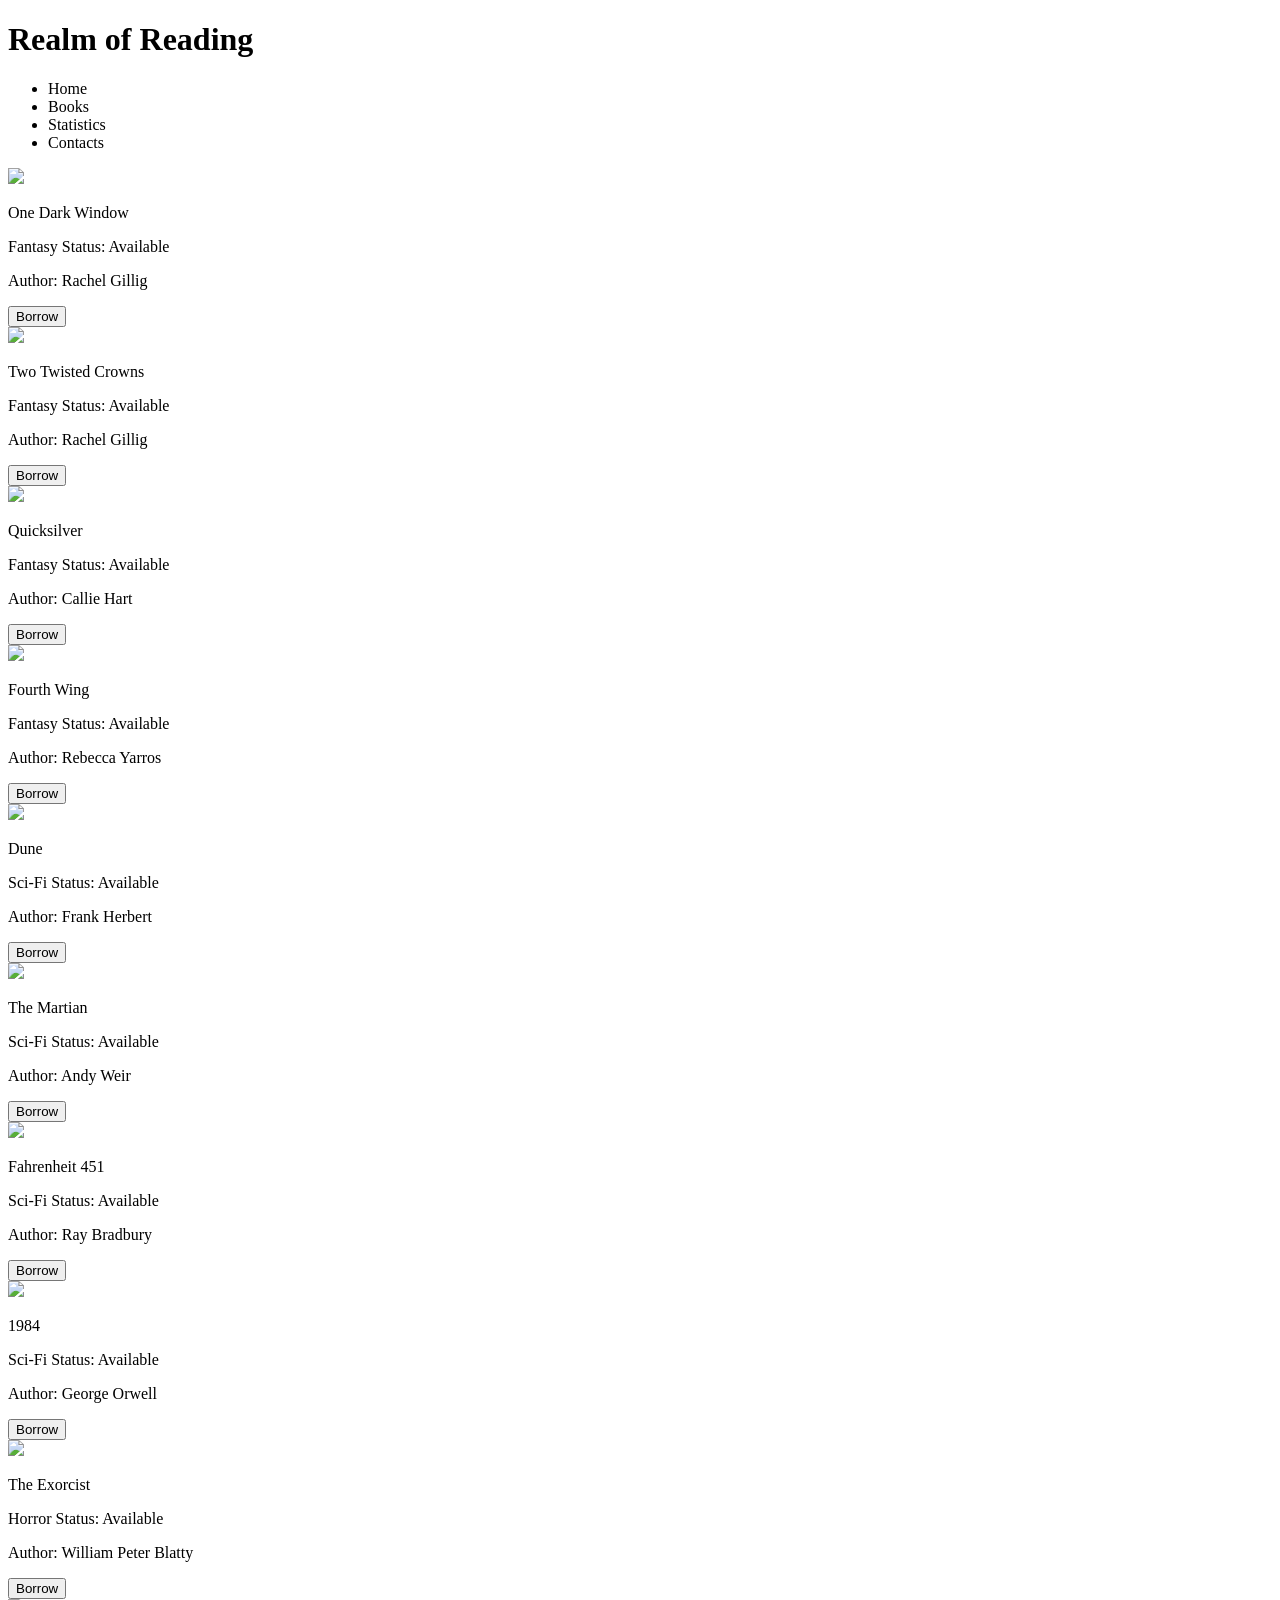
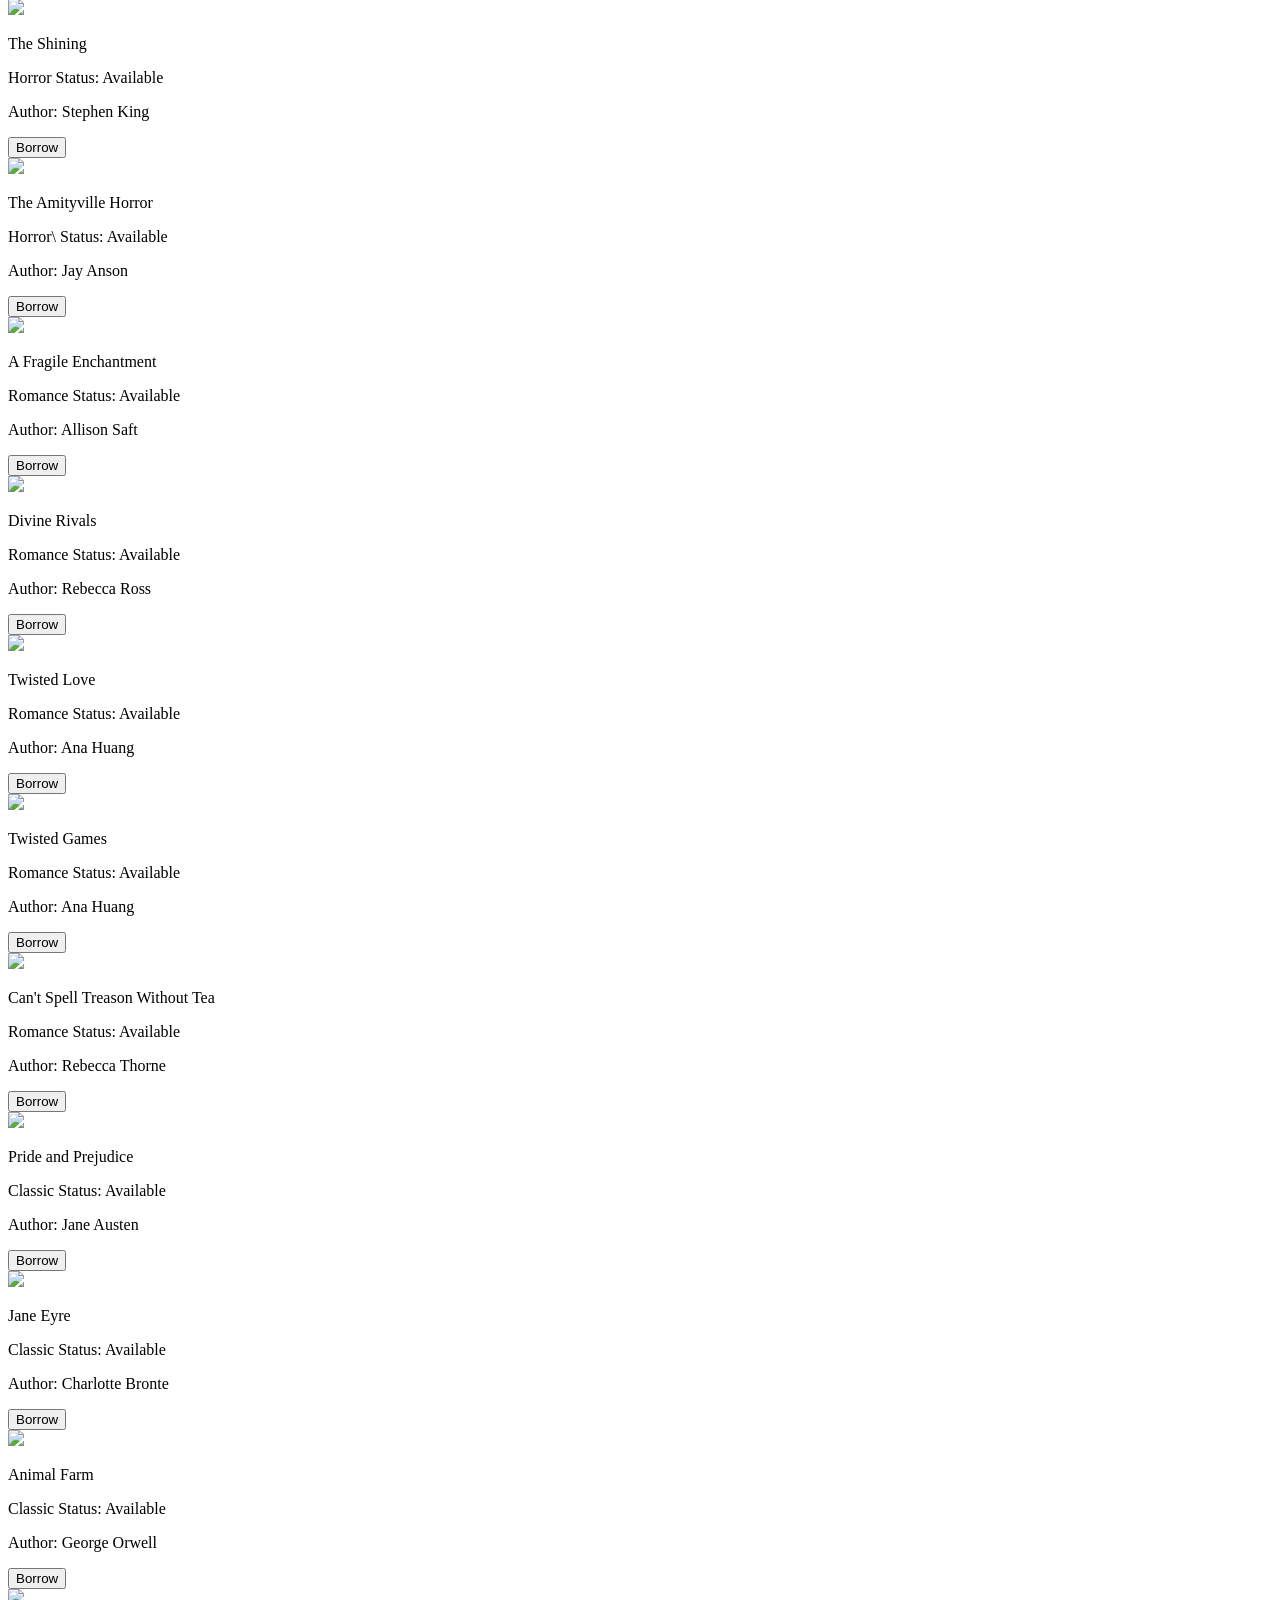
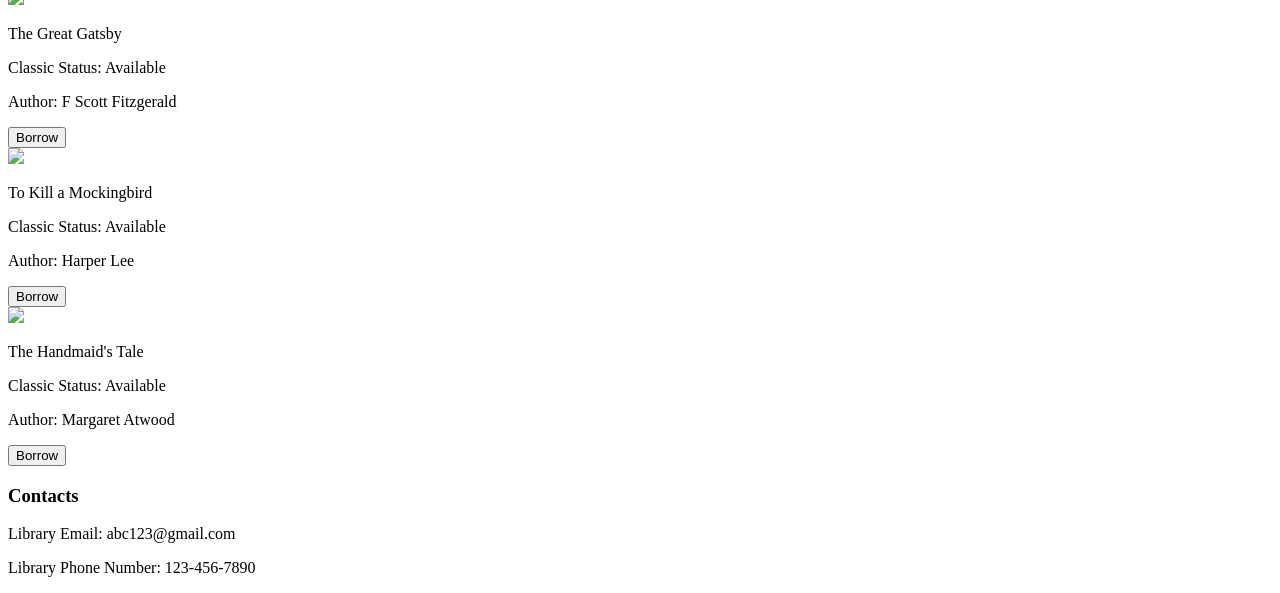
==== index.html @ 7e8ef6fe "Add files via upload this is just to see the full process of the code since it doesn't like anything" ====
<!DOCTYPE html>

<html>
    <head>
    <title>
        Realm of Reading
    </title>
    <link rel="stylesheet" href="/CS-212-Phase1/book-styles.css">
    </head>

<body>
    <header>
        <h1 class="site-title">Realm of Reading</h1>
    </header> 

    <nav class="navbar">
        <div class="container">
            <ul>
                <li>Home</li>
                <li>Books</li>
                <li>Statistics</li>
                <li>Contacts</li>
            </ul>
        </div>
    </nav>

    <div id="books">
        <div class="card">
         <img src="https://m.media-amazon.com/images/I/91fXoFQwgCL._AC_UF1000,1000_QL80_.jpg">
            <div class="book-title"><p>One Dark Window</p></div>
            <span class="tag">Fantasy</span>
            <span class="tag">Status: Available</span>
            <p>Author: Rachel Gillig</p>
            <button>Borrow</button>
        </div>
    
        <div class="card">
            <img src="https://m.media-amazon.com/images/I/91F6XIcXVRL._UF1000,1000_QL80_.jpg">
            <div class="book-title"><p>Two Twisted Crowns</p></div>
            <span class="tag">Fantasy</span>
            <span class="tag">Status: Available</span>
            <p>Author: Rachel Gillig</p>
            <button>Borrow</button>
        </div>
    
        <div class="card">
            <img src="https://m.media-amazon.com/images/S/compressed.photo.goodreads.com/books/1725958672i/217536270.jpg">
            <div class="book-title"><p>Quicksilver</p></div>
            <span class="tag">Fantasy</span>
            <span class="tag">Status: Available</span>
            <p>Author: Callie Hart</p>
            <button>Borrow</button>
        </div>
    
        <div class="card">
            <img src="https://m.media-amazon.com/images/I/91xBRNN9AuL._AC_UF1000,1000_QL80_.jpg">
            <div class="book-title"><p>Fourth Wing</p></div>
            <span class="tag">Fantasy</span>
            <span class="tag">Status: Available</span>
            <p>Author: Rebecca Yarros</p>
            <button>Borrow</button>
        </div>
    
        <div class="card">
            <img src="https://m.media-amazon.com/images/I/81Ua99CURsL._AC_UF1000,1000_QL80_.jpg">
            <div class="book-title"><p>Dune</p></div>
            <span class="tag">Sci-Fi</span>
            <span class="tag">Status: Available</span>
            <p>Author: Frank Herbert</p>
            <button>Borrow</button>
        </div>
    
        <div class="card">
            <img src="https://m.media-amazon.com/images/I/810W+zAp2DL._AC_UF1000,1000_QL80_.jpg">
            <div class="book-title"><p>The Martian</p></div>
            <span class="tag">Sci-Fi</span>
            <span class="tag">Status: Available</span>
            <p>Author: Andy Weir</p>
            <button>Borrow</button>
        </div>
    
        <div class="card">
            <img src="https://m.media-amazon.com/images/I/61sKsbPb5GL._AC_UF1000,1000_QL80_.jpg">
            <div class="book-title"><p>Fahrenheit 451</p></div>
            <span class="tag">Sci-Fi</span>
            <span class="tag">Status: Available</span>
            <p>Author: Ray Bradbury</p>
            <button>Borrow</button>
        </div>
    
        <div class="card">
            <img src="https://m.media-amazon.com/images/I/715WdnBHqYL._UF1000,1000_QL80_.jpg">
            <div class="book-title"><p>1984</p></div>
            <span class="tag">Sci-Fi</span>
            <span class="tag">Status: Available</span>
            <p>Author: George Orwell</p>
            <button>Borrow</button>
        </div>
    
        <div class="card">
            <img src="https://m.media-amazon.com/images/I/612y1xDU+lL._AC_UF1000,1000_QL80_.jpg">
            <div class="book-title"><p>The Exorcist</p></div>
            <span class="tag">Horror</span>
            <span class="tag">Status: Available</span>
            <p>Author: William Peter Blatty</p>
            <button>Borrow</button>
        </div>
    
        <div class="card">
            <img src="https://m.media-amazon.com/images/I/91U7HNa2NQL._AC_UF1000,1000_QL80_.jpg">
            <div class="book-title"><p>The Shining</p></div>
            <span class="tag">Horror</span>
            <span class="tag">Status: Available</span>
            <p>Author: Stephen King</p>
            <button>Borrow</button>
        </div>
    
        <div class="card">
            <img src="https://m.media-amazon.com/images/I/71n43yTJXvL._AC_UF1000,1000_QL80_.jpg">
            <div class="book-title"><p>The Amityville Horror</p></div>
            <span class="tag">Horror</span>\
            <span class="tag">Status: Available</span>
            <p>Author: Jay Anson</p>
            <button>Borrow</button>
        </div>
    
        <div class="card">
            <img src="https://m.media-amazon.com/images/I/81IrkshIbSL._AC_UF1000,1000_QL80_.jpg">
            <div class="book-title"><p>A Fragile Enchantment</p></div>
            <span class="tag">Romance</span>
            <span class="tag">Status: Available</span>
            <p>Author: Allison Saft</p>
            <button>Borrow</button>
        </div>
   
        <div class="card">
            <img src="https://m.media-amazon.com/images/I/81c9zivzkDL._AC_UF1000,1000_QL80_.jpg">
            <div class="book-title"><p>Divine Rivals</p></div>
            <span class="tag">Romance</span>
            <span class="tag">Status: Available</span>
            <p>Author: Rebecca Ross</p>
            <button>Borrow</button>
        </div>
    
        <div class="card">
            <img src="https://m.media-amazon.com/images/I/71Ii6a7sajL._AC_UF1000,1000_QL80_.jpg">
            <div class="book-title"><p>Twisted Love</p></div>
            <span class="tag">Romance</span>
            <span class="tag">Status: Available</span>
            <p>Author: Ana Huang</p>
            <button>Borrow</button>
        </div>
   
        <div class="card">
            <img src="https://m.media-amazon.com/images/I/71I+IS0Xx-L._AC_UF1000,1000_QL80_.jpg">
            <div class="book-title"><p>Twisted Games</p></div>
            <span class="tag">Romance</span>
            <span class="tag">Status: Available</span>
            <p>Author: Ana Huang</p>
            <button>Borrow</button>
        </div>
   
        <div class="card">
            <img src="https://m.media-amazon.com/images/I/91XfcIMDrOL._UF1000,1000_QL80_.jpg">
            <div class="book-title"><p>Can't Spell Treason Without Tea</p></div>
            <span class="tag">Romance</span>
            <span class="tag">Status: Available</span>
            <p>Author: Rebecca Thorne</p>
            <button>Borrow</button>
        </div>
    
        <div class="card">
            <img src="https://prodimage.images-bn.com/pimages/9780593622452_p0_v1_s600x595.jpg">
            <div class="book-title"><p>Pride and Prejudice</p></div>
            <span class="tag">Classic</span>
            <span class="tag">Status: Available</span>
            <p>Author: Jane Austen</p>
            <button>Borrow</button>
        </div>
    
        <div class="card">
            <img src="https://m.media-amazon.com/images/I/91zU70Aw9IS._AC_UF1000,1000_QL80_.jpg">
            <div class="book-title"><p>Jane Eyre</p></div>
            <span class="tag">Classic</span>
            <span class="tag">Status: Available</span>
            <p>Author: Charlotte Bronte</p>
            <button>Borrow</button>
        </div>
    
        <div class="card">
            <img src="https://m.media-amazon.com/images/I/81WoYpcR34L._AC_UF1000,1000_QL80_.jpg">
            <div class="book-title"><p>Animal Farm</p></div>
            <span class="tag">Classic</span>
            <span class="tag">Status: Available</span>
            <p>Author: George Orwell</p>
            <button>Borrow</button>
        </div>
    
        <div class="card">
            <img src="https://m.media-amazon.com/images/I/81T4dS6IkaL._AC_UF1000,1000_QL80_.jpg">
            <div class="book-title"><p>The Great Gatsby</p></div>
            <span class="tag">Classic</span>
            <span class="tag">Status: Available</span>
            <p>Author: F Scott Fitzgerald</p>
            <button>Borrow</button>
        </div>
    
        <div class="card">
            <img src="https://m.media-amazon.com/images/S/compressed.photo.goodreads.com/books/1612238791i/56916837.jpg">
            <div class="book-title"><p>To Kill a Mockingbird</p></div>
            <span class="tag">Classic</span>
            <span class="tag">Status: Available</span>
            <p>Author: Harper Lee</p>
            <button>Borrow</button>
        </div>
    
        <div class="card">
            <img src="https://m.media-amazon.com/images/I/61su39k8NUL._AC_UF1000,1000_QL80_.jpg">
            <div class="book-title"><p>The Handmaid's Tale</p></div>
            <span class="tag">Classic</span>
            <span class="tag">Status: Available</span>
            <p>Author: Margaret Atwood</p>
            <button>Borrow</button>
        </div>
    </div>

<footer class="footer">
    <h3><p>Contacts</p></h3>
    <p><href="mailto:abc123@gmail.com" abc123@gmail.com >Library Email: abc123@gmail.com</a></p>
    <p>Library Phone Number: 123-456-7890</p>
</footer>
</body>
</html>
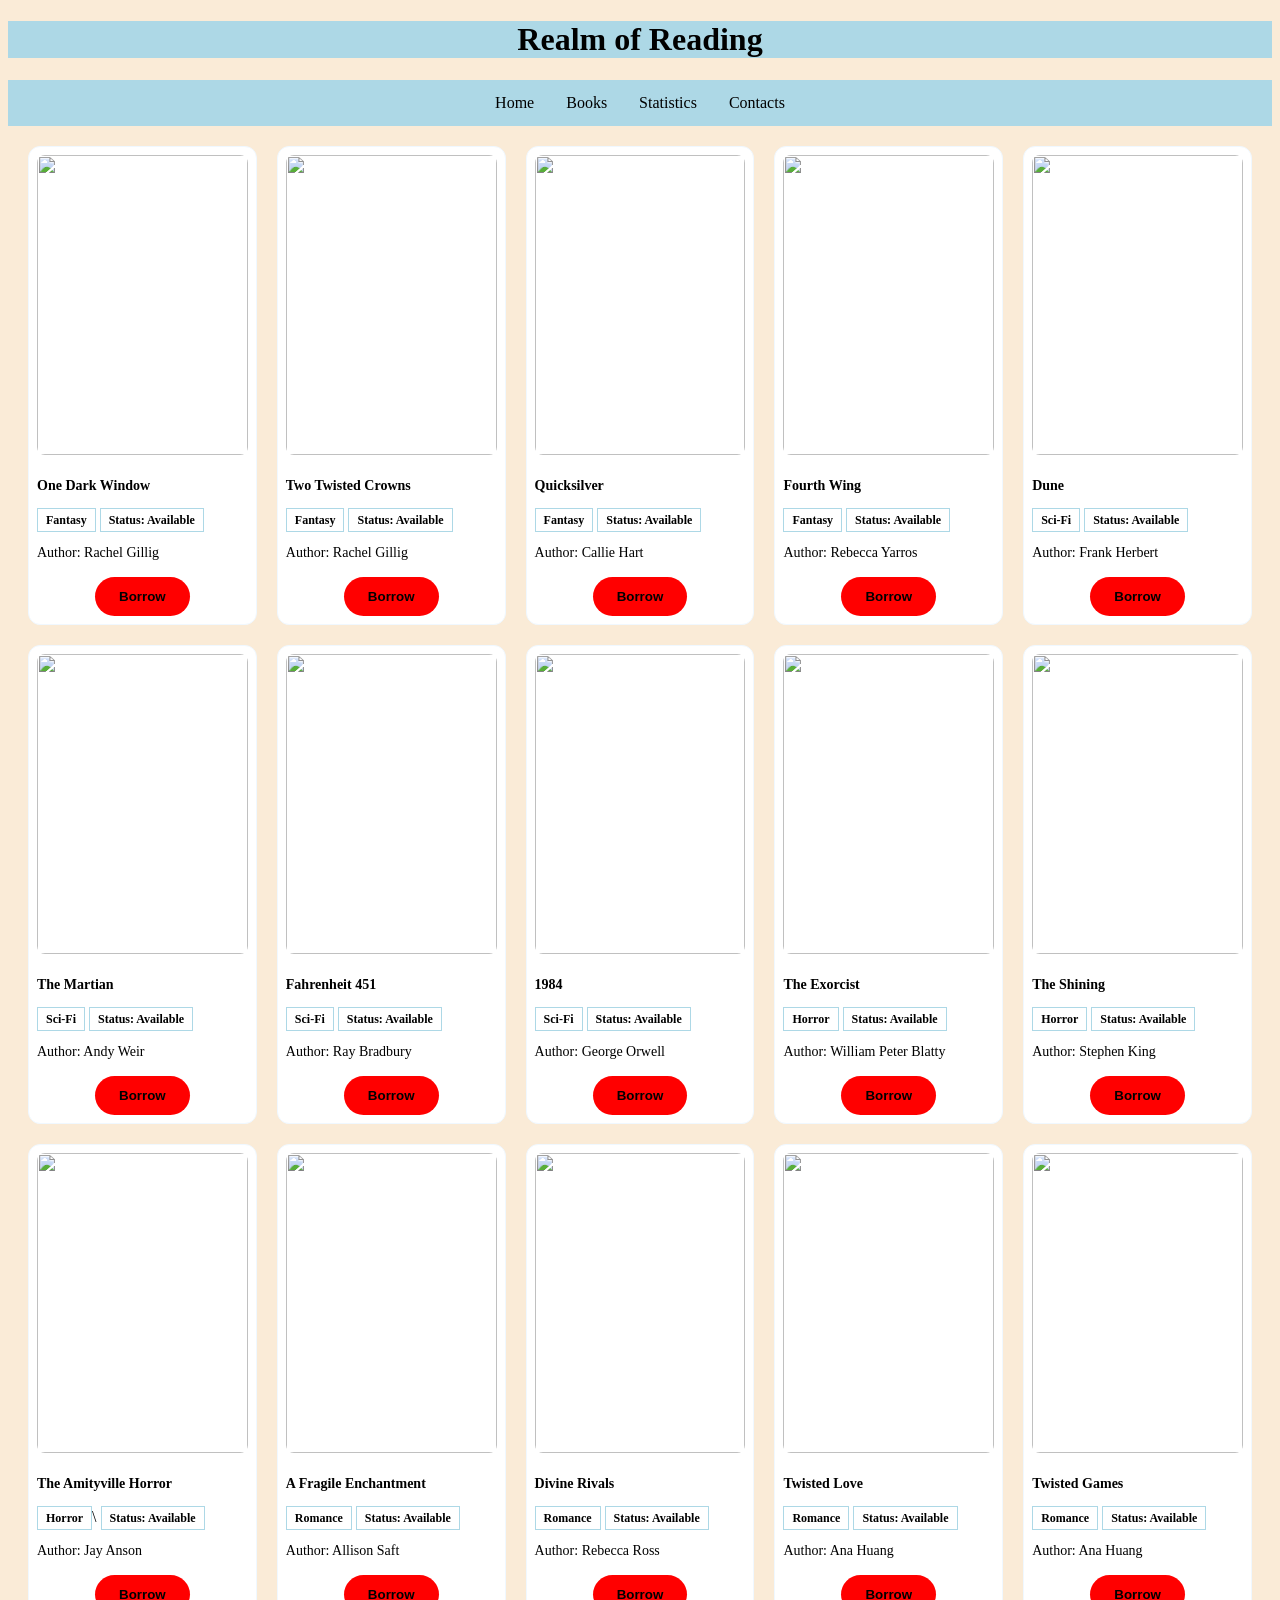
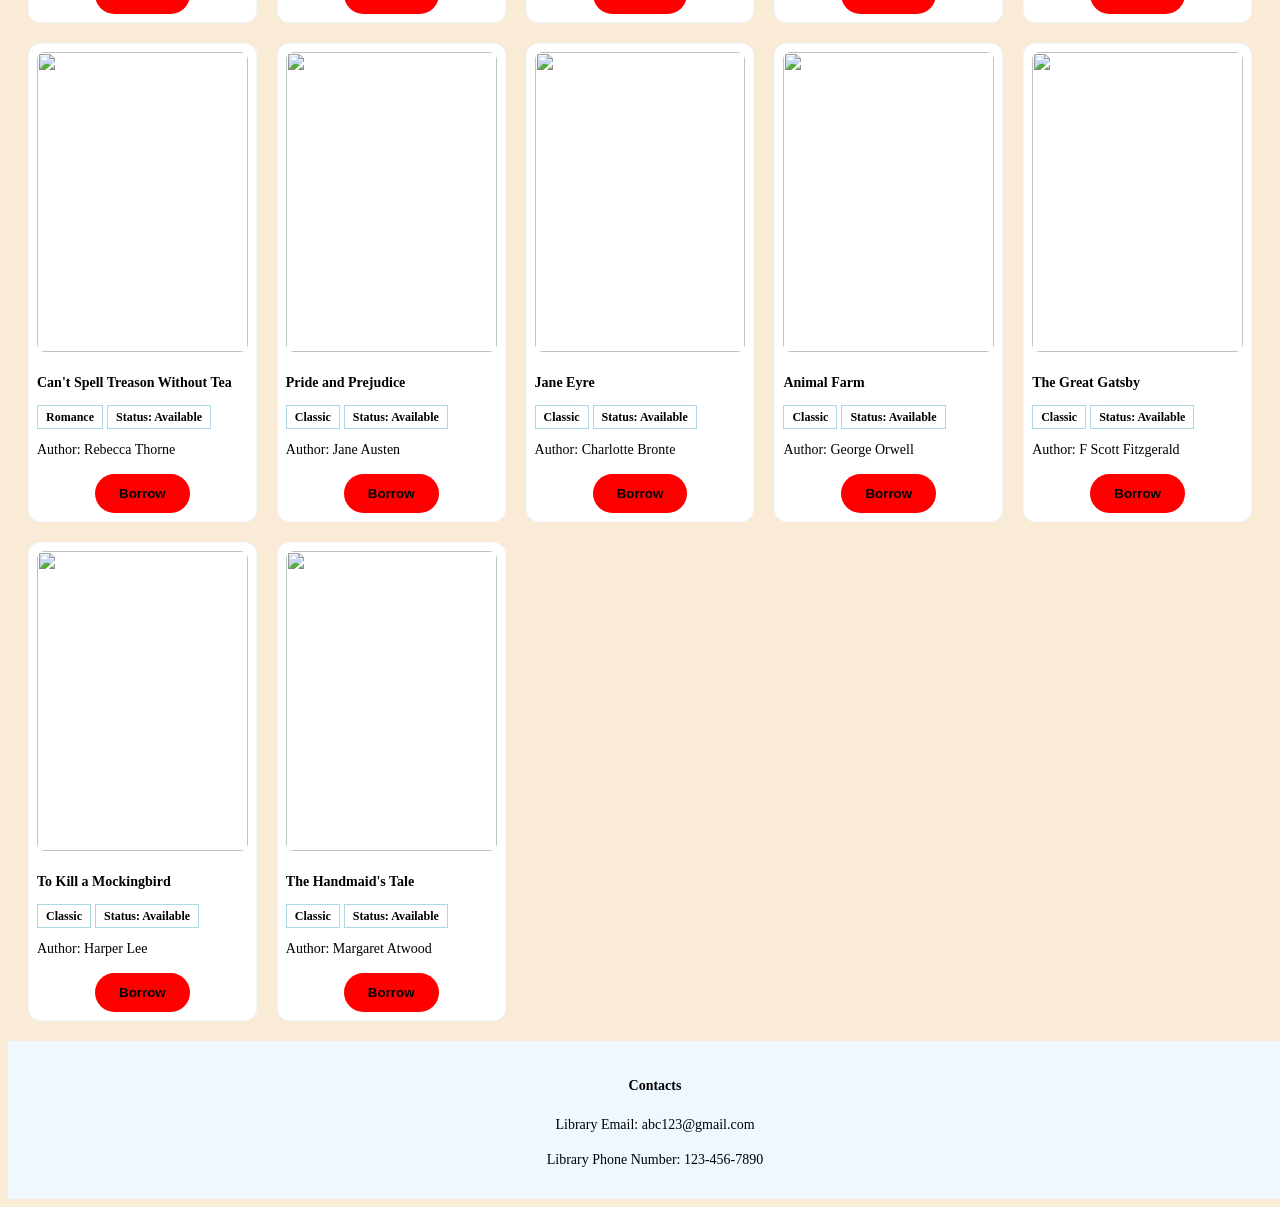
==== commit c2666115: "Update index.html just making it showable for pages nothing further" ====
--- a/index.html
+++ b/index.html
@@ -5,7 +5,7 @@
     <title>
         Realm of Reading
     </title>
-    <link rel="stylesheet" href="/CS-212-Phase1/book-styles.css">
+    <link rel="stylesheet" href="book-styles.css">
     </head>
 
 <body>
--- a/book-styles.css
+++ b/book-styles.css
@@ -0,0 +1,110 @@
+img {
+    width: 100%;
+    height: 300px;
+    object-fit: cover;
+    border-radius: 8px;
+}
+
+.site-title {
+    text-align: center;
+    background-color: lightblue;
+}
+
+body {
+    background-color: antiquewhite;
+    font-family:'Times New Roman', Times, serif;
+}
+
+ul {
+    list-style-type: none;
+    margin: 0;
+    padding: 0;
+    background-color: lightblue;
+    display: flex;
+    justify-content: center;
+}
+
+ul li {
+    display: block;
+    color: black;
+    padding: 14px 16px;
+    text-decoration: none;
+}
+
+ul li:hover {
+    background-color: azure;
+}
+
+#books {
+    display: grid;
+    grid-template-columns: repeat(auto-fit, minmax(220px, 1fr));
+    gap: 20px;
+    padding: 20px;
+}
+
+.card {
+    background-color: white;
+    border: 1px solid aliceblue;
+    padding: 8px;
+    border-radius: 12px;
+}
+
+.tag {
+    padding: 4px 8px;
+    border: 1px solid lightblue;
+    font-size: 12px;
+    font-weight: 600;
+    color:black;
+}
+
+.book-title {
+    font-size: 24px;
+    font-weight: 600;
+    margin-top: 16px
+}
+
+p {
+    font-size: 14px;
+    color: black;
+    line-height: 150%
+}
+
+button {
+    border: none;
+    padding: 12px 24px;
+    border-radius: 50px;
+
+    font-weight: 600;
+    color: black;
+    background-color: red;
+
+    margin: 0 auto;
+    display: block;
+
+    cursor: pointer;
+}
+
+button:focus,
+button:hover {
+    background-color: palevioletred;
+    color:black;
+}
+
+.footer {
+    position: static;
+    bottom: 0;
+    width: 100%;
+    height:fit-content;
+    background-color: aliceblue;
+    color:black;
+    text-align: center;
+    padding: 15px;
+}
+
+@media screen and (max-width: 600px) {
+    .column {
+        width: 100%;
+        display: block;
+        margin-bottom: 20px;
+    }
+}
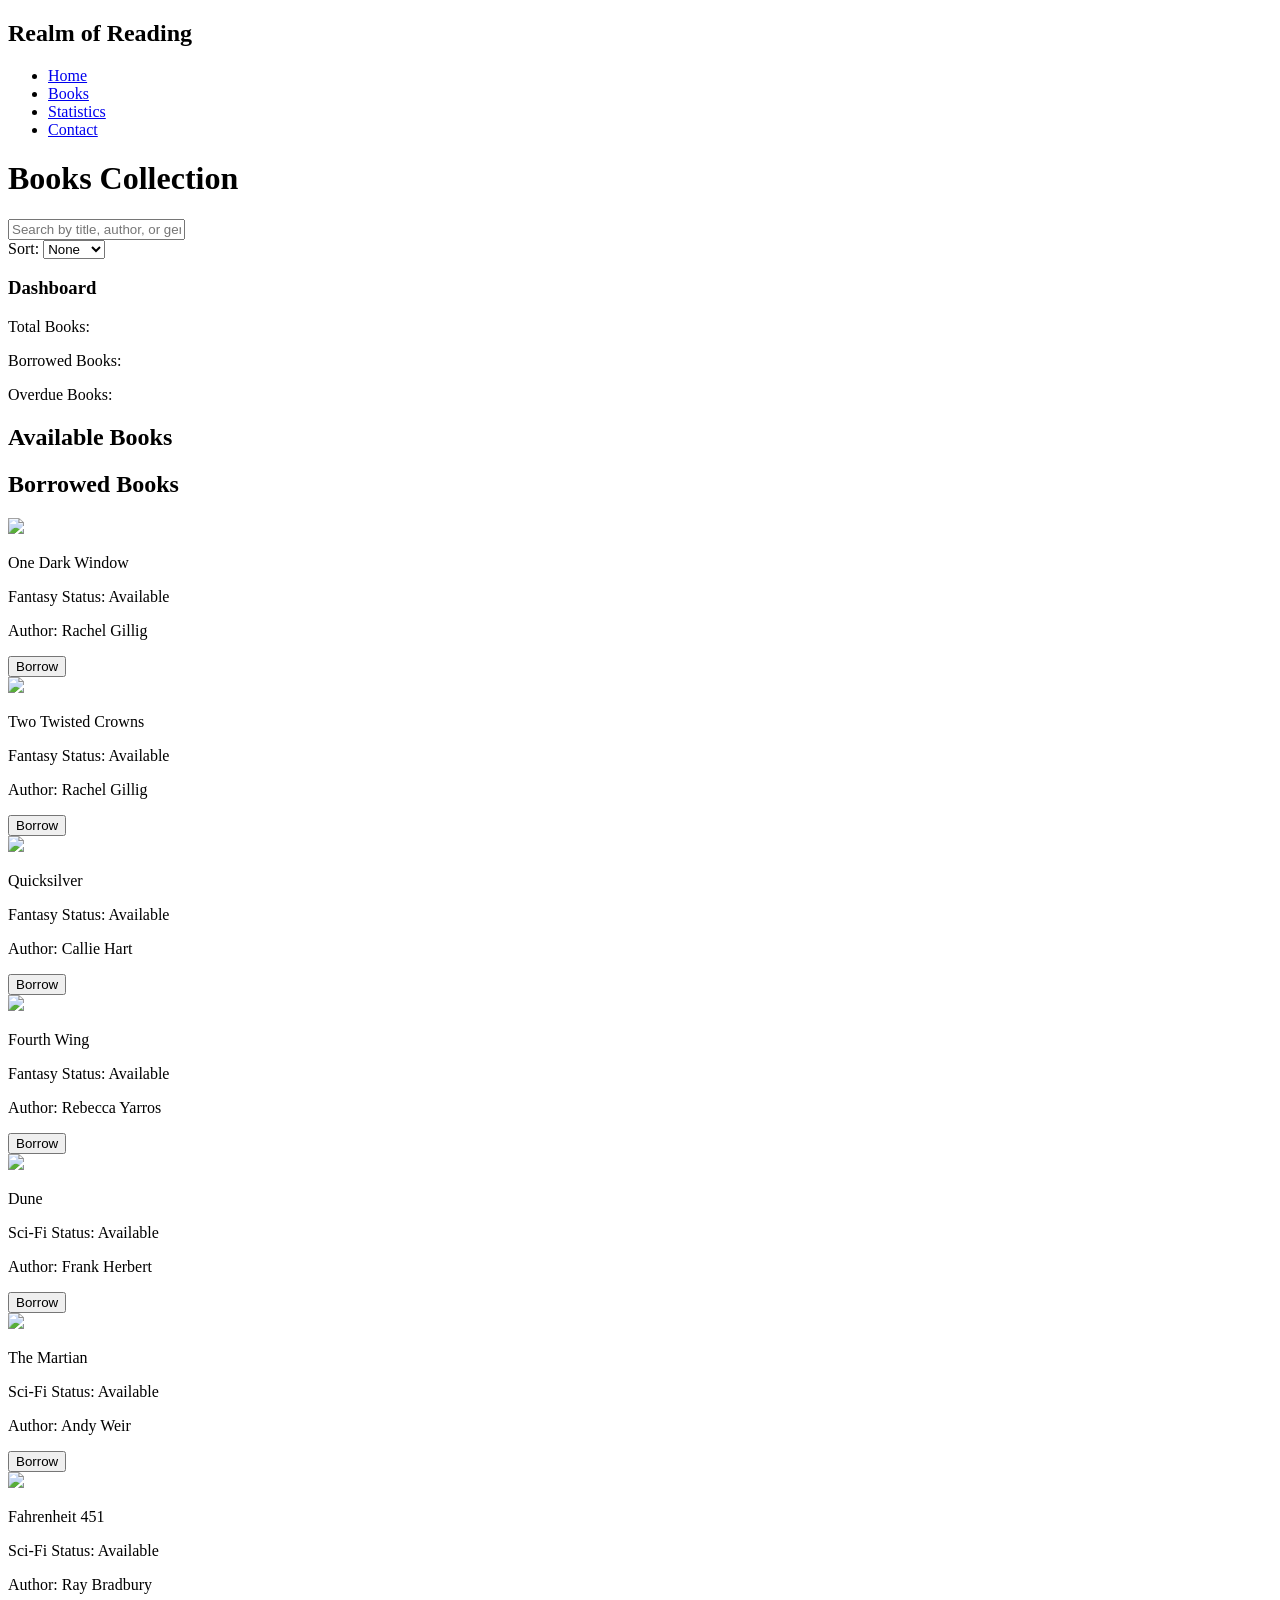
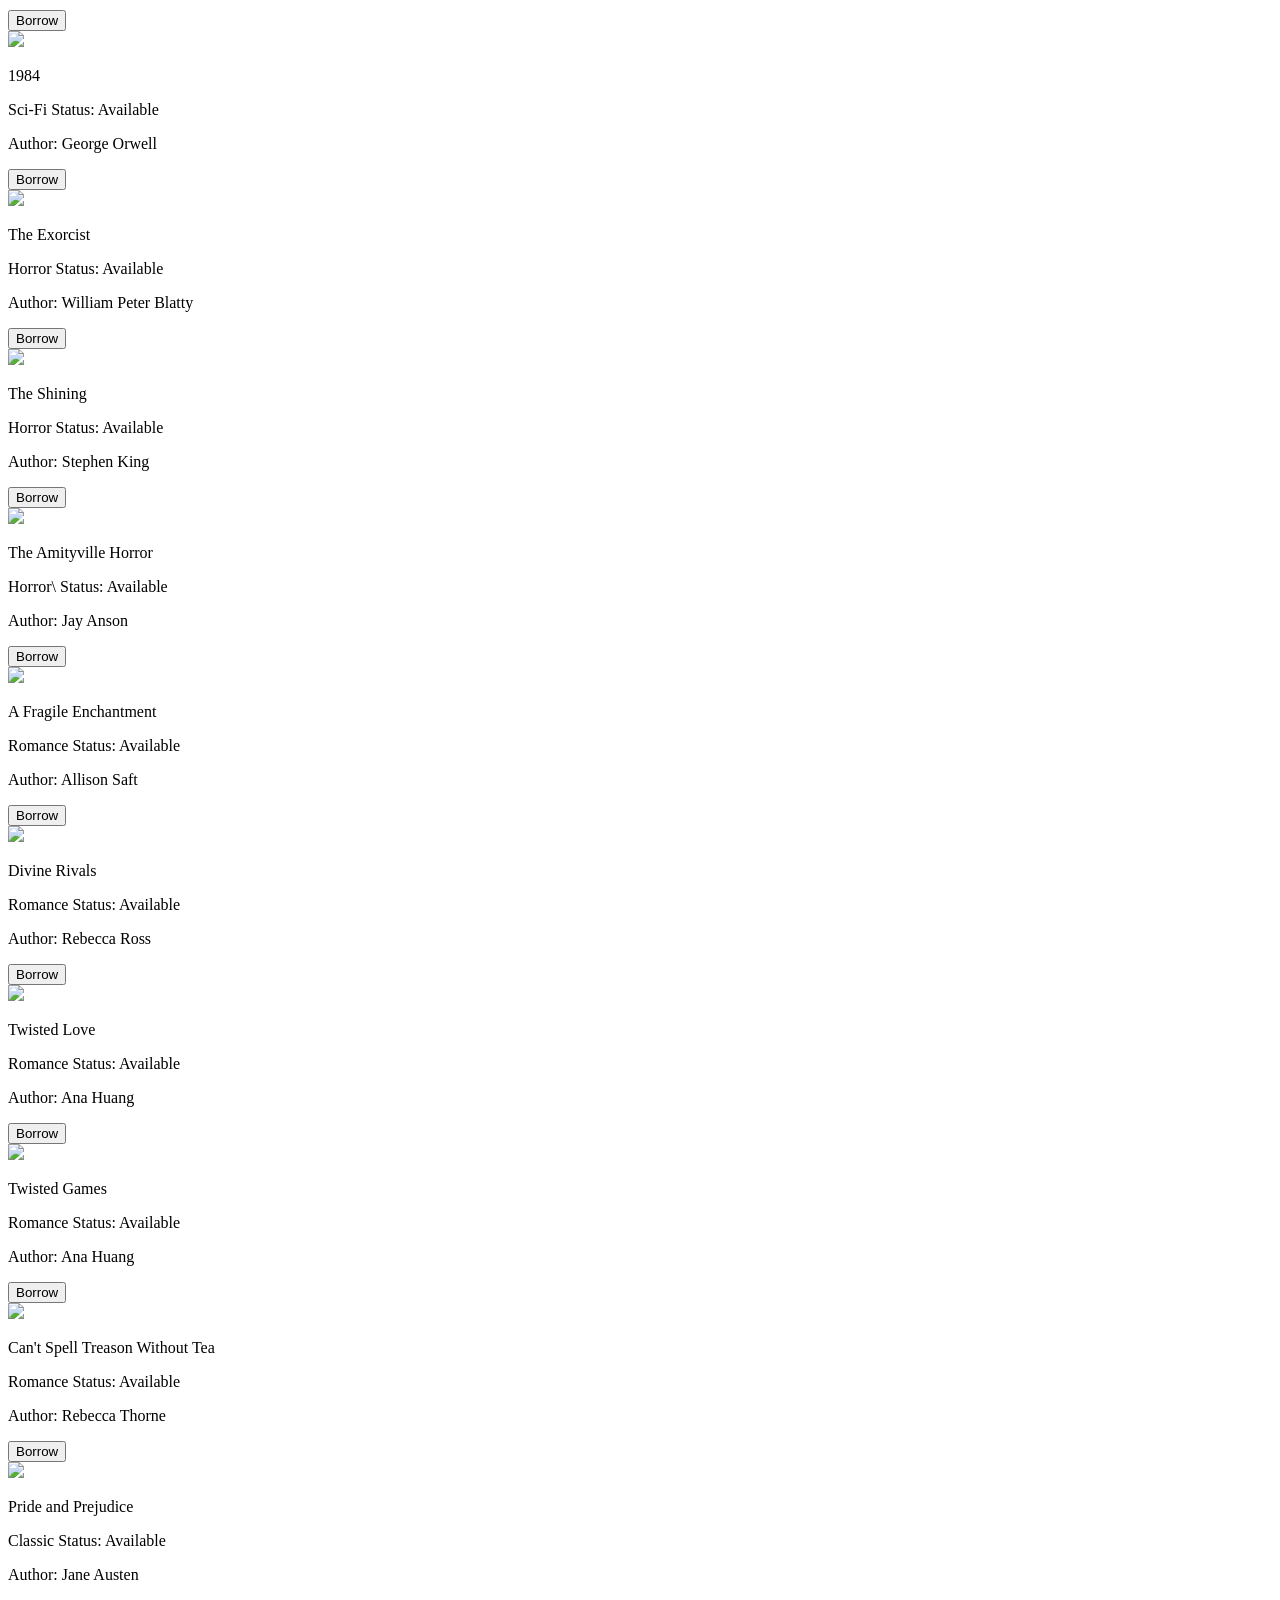
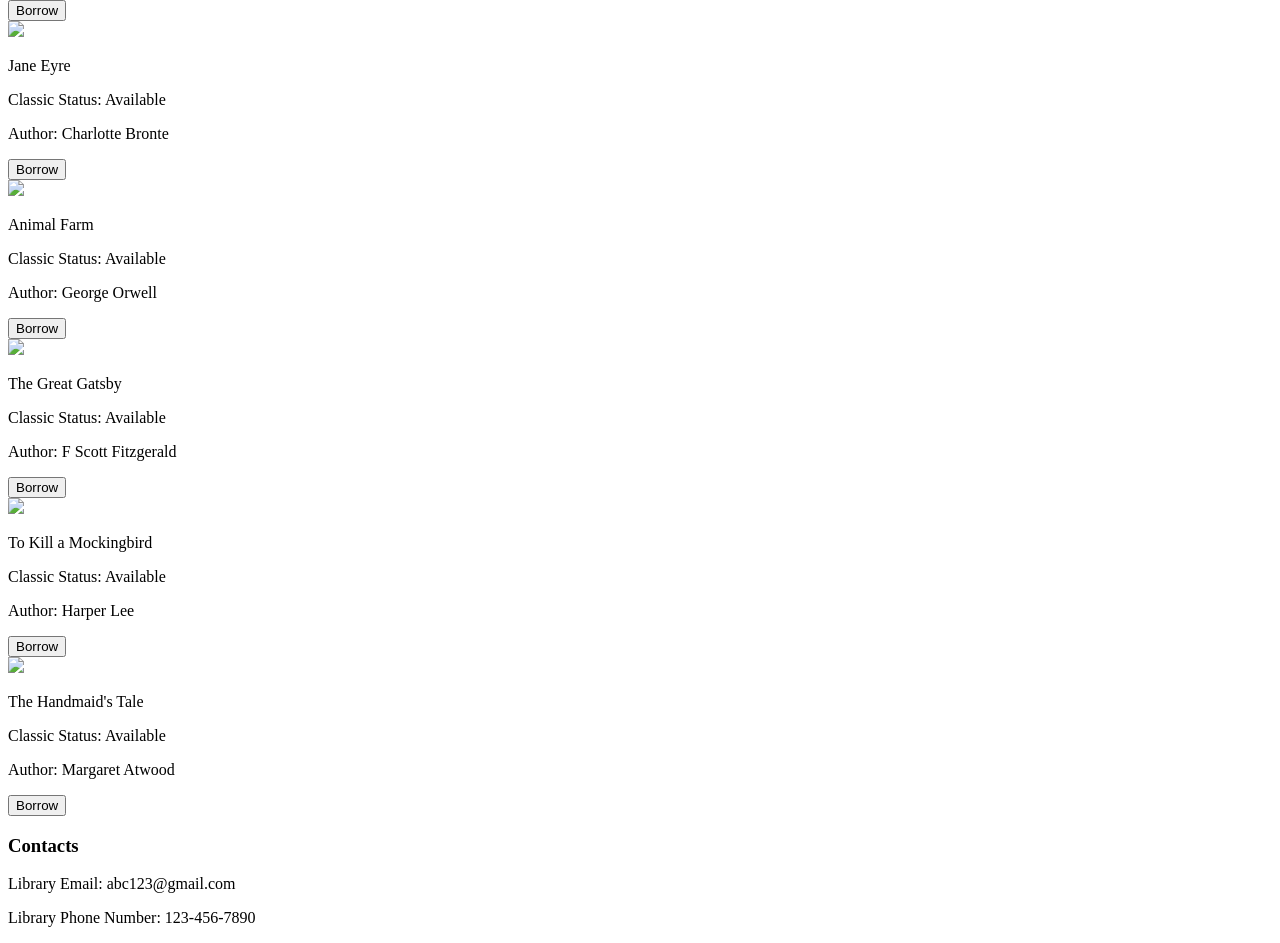
==== commit 270f773c: "Refactor index.html with navigation and search features Updated the HTML structure and added navigat" ====
--- a/index.html
+++ b/index.html
@@ -5,24 +5,56 @@
     <title>
         Realm of Reading
     </title>
-    <link rel="stylesheet" href="book-styles.css">
+    <link rel="stylesheet" href="/CS-212-Phase1/book-styles.css">
     </head>
 
 <body>
-    <header>
-        <h1 class="site-title">Realm of Reading</h1>
-    </header> 
-
-    <nav class="navbar">
-        <div class="container">
+    <header class="navbar">
+        <div class="logo">
+            <h2>Realm of Reading</h2>
+        </div>
+        <div class="navmenu">
+
             <ul>
-                <li>Home</li>
-                <li>Books</li>
-                <li>Statistics</li>
-                <li>Contacts</li>
+                <li><a href="index.html">Home</a></li>
+                <li><a href="books.html">Books</a></li>
+                <li><a href="statistics.html">Statistics</a></li>
+                <li><a href="contact.html">Contact</a></li>
             </ul>
         </div>
-    </nav>
+    </header>
+
+     <div class="container">
+        <h1>Books Collection</h1>
+        <input type="text" id="search" placeholder="Search by title, author, or genre">
+
+        <div class="sort">
+
+            <label>Sort:</label>
+            <select id="sort">
+                <option value="">None</option>
+                <option value="title">Title</option>
+                <option value="author">Author</option>
+            </select>
+
+        </div>
+
+        <div class="dashboard">
+        <h3>Dashboard</h3>
+
+            <p>Total Books: <span id="totalBooks"></span></p>
+            <p>Borrowed Books: <span id="borrowedBooks"></span></p>
+            <p>Overdue Books: <span id="overdueBooks"></span></p>
+
+        </div>
+
+        <h2>Available Books</h2>
+        <div id="bookList"></div>
+
+        <h2>Borrowed Books</h2>
+        <div id="borrowedList"></div>
+
+    </div>
 
     <div id="books">
         <div class="card">
@@ -226,7 +258,7 @@
 
 <footer class="footer">
     <h3><p>Contacts</p></h3>
-    <p><href="mailto:abc123@gmail.com" abc123@gmail.com >Library Email: abc123@gmail.com</a></p>
+    <p><href="mailto:abc123@gmail.com" abc123@gmail.com>Library Email: abc123@gmail.com</a></p>
     <p>Library Phone Number: 123-456-7890</p>
 </footer>
 </body>
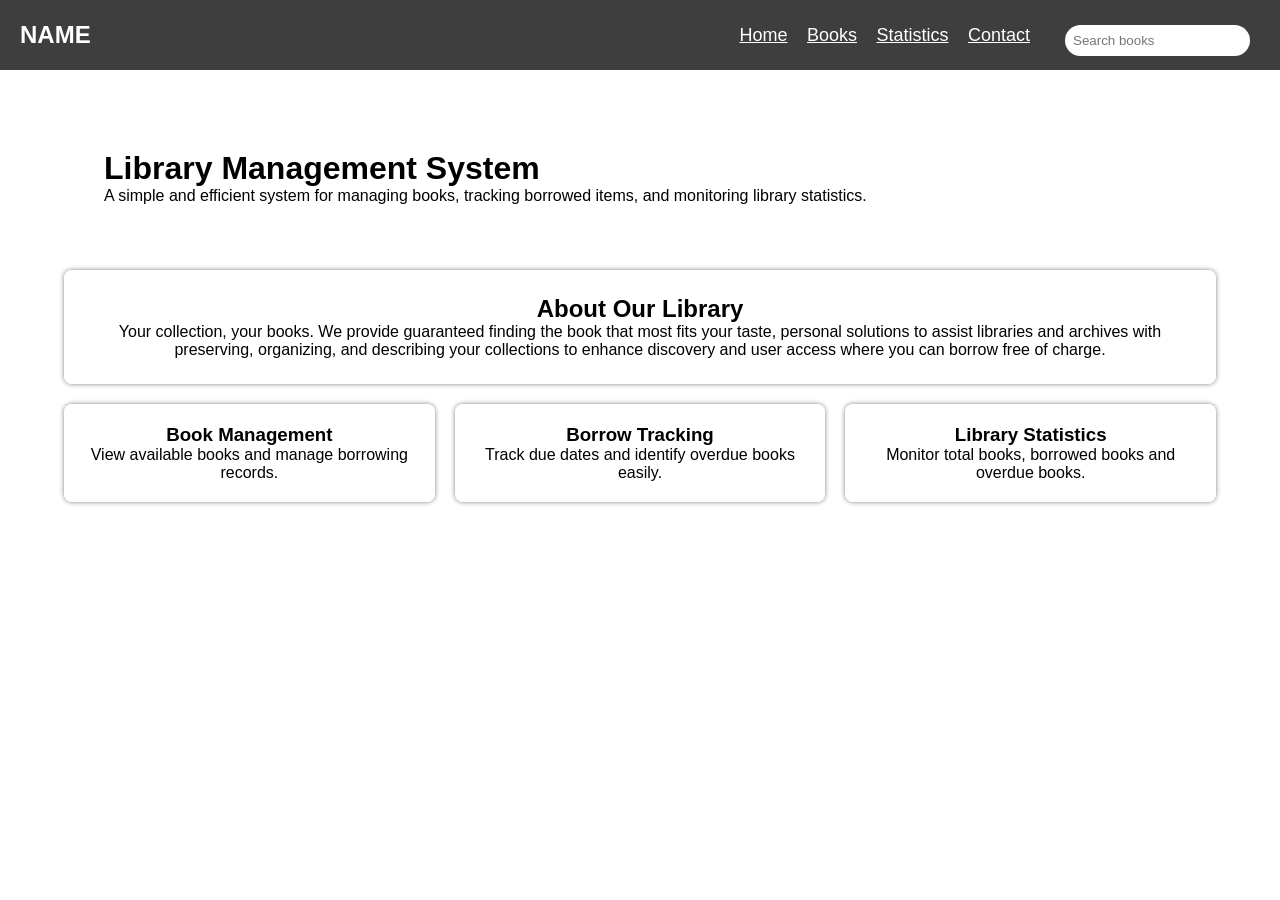
==== commit 80e1e1a4: "Add files via upload" ====
--- a/index.html
+++ b/index.html
@@ -1,18 +1,22 @@
 <!DOCTYPE html>
+<html lang="en">
+<head>
+    <meta charset="UTF-8">
+    <meta name="viewport" content="width=device-width, initial-scale=1.0">
+    <title>Library System</title>
+    <link rel="stylesheet" href="style.css">
+</head>
 
-<html>
-    <head>
-    <title>
-        Realm of Reading
-    </title>
-    <link rel="stylesheet" href="/CS-212-Phase1/book-styles.css">
-    </head>
 
 <body>
+
     <header class="navbar">
+
         <div class="logo">
-            <h2>Realm of Reading</h2>
+        <h2>NAME</h2>
         </div>
+
+
         <div class="navmenu">
 
             <ul>
@@ -21,245 +25,86 @@
                 <li><a href="statistics.html">Statistics</a></li>
                 <li><a href="contact.html">Contact</a></li>
             </ul>
-        </div>
-    </header>
 
-     <div class="container">
-        <h1>Books Collection</h1>
-        <input type="text" id="search" placeholder="Search by title, author, or genre">
 
-        <div class="sort">
-
-            <label>Sort:</label>
-            <select id="sort">
-                <option value="">None</option>
-                <option value="title">Title</option>
-                <option value="author">Author</option>
-            </select>
+            <div class="search-box">
+                <input type="text" id="search" class="search" placeholder="Search books">
+            </div>
 
         </div>
 
-        <div class="dashboard">
-        <h3>Dashboard</h3>
+    </header>
 
-            <p>Total Books: <span id="totalBooks"></span></p>
-            <p>Borrowed Books: <span id="borrowedBooks"></span></p>
-            <p>Overdue Books: <span id="overdueBooks"></span></p>
+
+    <div class="container">        
+        <div class="hero">
+
+            <div class="hero-text">
+
+                <h1>Library Management System</h1>
+
+                <p>
+
+                A simple and efficient system for managing books,
+                tracking borrowed items, and monitoring library statistics.
+
+                </p>
+
+            </div>
 
         </div>
 
-        <h2>Available Books</h2>
-        <div id="bookList"></div>
 
-        <h2>Borrowed Books</h2>
-        <div id="borrowedList"></div>
+        <div class="section">
+
+            <h2>About Our Library</h2>
+            <p>
+                Your collection, your books.
+                We provide guaranteed finding the book that most fits your taste, personal solutions to assist libraries and archives with preserving, 
+                organizing, and describing your collections to enhance discovery and user access where you can borrow free of charge.            
+            </p>
+
+        </div>
+
+
+
+        <!-- FEATURES SECTION -->
+
+        <div class="features">
+
+            <div class="feature-box">
+
+                <h3>Book Management</h3>
+                <p>View available books and manage borrowing records.</p>
+
+            </div>
+
+
+
+            <div class="feature-box">
+
+                <h3>Borrow Tracking</h3>
+                <p>
+                Track due dates and identify overdue books easily.
+                </p>
+
+            </div>
+
+
+
+            <div class="feature-box">
+
+                <h3>Library Statistics</h3>
+                <p> Monitor total books, borrowed books and overdue books.</p>
+
+            </div>
+
+        </div>
 
     </div>
 
-    <div id="books">
-        <div class="card">
-         <img src="https://m.media-amazon.com/images/I/91fXoFQwgCL._AC_UF1000,1000_QL80_.jpg">
-            <div class="book-title"><p>One Dark Window</p></div>
-            <span class="tag">Fantasy</span>
-            <span class="tag">Status: Available</span>
-            <p>Author: Rachel Gillig</p>
-            <button>Borrow</button>
-        </div>
-    
-        <div class="card">
-            <img src="https://m.media-amazon.com/images/I/91F6XIcXVRL._UF1000,1000_QL80_.jpg">
-            <div class="book-title"><p>Two Twisted Crowns</p></div>
-            <span class="tag">Fantasy</span>
-            <span class="tag">Status: Available</span>
-            <p>Author: Rachel Gillig</p>
-            <button>Borrow</button>
-        </div>
-    
-        <div class="card">
-            <img src="https://m.media-amazon.com/images/S/compressed.photo.goodreads.com/books/1725958672i/217536270.jpg">
-            <div class="book-title"><p>Quicksilver</p></div>
-            <span class="tag">Fantasy</span>
-            <span class="tag">Status: Available</span>
-            <p>Author: Callie Hart</p>
-            <button>Borrow</button>
-        </div>
-    
-        <div class="card">
-            <img src="https://m.media-amazon.com/images/I/91xBRNN9AuL._AC_UF1000,1000_QL80_.jpg">
-            <div class="book-title"><p>Fourth Wing</p></div>
-            <span class="tag">Fantasy</span>
-            <span class="tag">Status: Available</span>
-            <p>Author: Rebecca Yarros</p>
-            <button>Borrow</button>
-        </div>
-    
-        <div class="card">
-            <img src="https://m.media-amazon.com/images/I/81Ua99CURsL._AC_UF1000,1000_QL80_.jpg">
-            <div class="book-title"><p>Dune</p></div>
-            <span class="tag">Sci-Fi</span>
-            <span class="tag">Status: Available</span>
-            <p>Author: Frank Herbert</p>
-            <button>Borrow</button>
-        </div>
-    
-        <div class="card">
-            <img src="https://m.media-amazon.com/images/I/810W+zAp2DL._AC_UF1000,1000_QL80_.jpg">
-            <div class="book-title"><p>The Martian</p></div>
-            <span class="tag">Sci-Fi</span>
-            <span class="tag">Status: Available</span>
-            <p>Author: Andy Weir</p>
-            <button>Borrow</button>
-        </div>
-    
-        <div class="card">
-            <img src="https://m.media-amazon.com/images/I/61sKsbPb5GL._AC_UF1000,1000_QL80_.jpg">
-            <div class="book-title"><p>Fahrenheit 451</p></div>
-            <span class="tag">Sci-Fi</span>
-            <span class="tag">Status: Available</span>
-            <p>Author: Ray Bradbury</p>
-            <button>Borrow</button>
-        </div>
-    
-        <div class="card">
-            <img src="https://m.media-amazon.com/images/I/715WdnBHqYL._UF1000,1000_QL80_.jpg">
-            <div class="book-title"><p>1984</p></div>
-            <span class="tag">Sci-Fi</span>
-            <span class="tag">Status: Available</span>
-            <p>Author: George Orwell</p>
-            <button>Borrow</button>
-        </div>
-    
-        <div class="card">
-            <img src="https://m.media-amazon.com/images/I/612y1xDU+lL._AC_UF1000,1000_QL80_.jpg">
-            <div class="book-title"><p>The Exorcist</p></div>
-            <span class="tag">Horror</span>
-            <span class="tag">Status: Available</span>
-            <p>Author: William Peter Blatty</p>
-            <button>Borrow</button>
-        </div>
-    
-        <div class="card">
-            <img src="https://m.media-amazon.com/images/I/91U7HNa2NQL._AC_UF1000,1000_QL80_.jpg">
-            <div class="book-title"><p>The Shining</p></div>
-            <span class="tag">Horror</span>
-            <span class="tag">Status: Available</span>
-            <p>Author: Stephen King</p>
-            <button>Borrow</button>
-        </div>
-    
-        <div class="card">
-            <img src="https://m.media-amazon.com/images/I/71n43yTJXvL._AC_UF1000,1000_QL80_.jpg">
-            <div class="book-title"><p>The Amityville Horror</p></div>
-            <span class="tag">Horror</span>\
-            <span class="tag">Status: Available</span>
-            <p>Author: Jay Anson</p>
-            <button>Borrow</button>
-        </div>
-    
-        <div class="card">
-            <img src="https://m.media-amazon.com/images/I/81IrkshIbSL._AC_UF1000,1000_QL80_.jpg">
-            <div class="book-title"><p>A Fragile Enchantment</p></div>
-            <span class="tag">Romance</span>
-            <span class="tag">Status: Available</span>
-            <p>Author: Allison Saft</p>
-            <button>Borrow</button>
-        </div>
-   
-        <div class="card">
-            <img src="https://m.media-amazon.com/images/I/81c9zivzkDL._AC_UF1000,1000_QL80_.jpg">
-            <div class="book-title"><p>Divine Rivals</p></div>
-            <span class="tag">Romance</span>
-            <span class="tag">Status: Available</span>
-            <p>Author: Rebecca Ross</p>
-            <button>Borrow</button>
-        </div>
-    
-        <div class="card">
-            <img src="https://m.media-amazon.com/images/I/71Ii6a7sajL._AC_UF1000,1000_QL80_.jpg">
-            <div class="book-title"><p>Twisted Love</p></div>
-            <span class="tag">Romance</span>
-            <span class="tag">Status: Available</span>
-            <p>Author: Ana Huang</p>
-            <button>Borrow</button>
-        </div>
-   
-        <div class="card">
-            <img src="https://m.media-amazon.com/images/I/71I+IS0Xx-L._AC_UF1000,1000_QL80_.jpg">
-            <div class="book-title"><p>Twisted Games</p></div>
-            <span class="tag">Romance</span>
-            <span class="tag">Status: Available</span>
-            <p>Author: Ana Huang</p>
-            <button>Borrow</button>
-        </div>
-   
-        <div class="card">
-            <img src="https://m.media-amazon.com/images/I/91XfcIMDrOL._UF1000,1000_QL80_.jpg">
-            <div class="book-title"><p>Can't Spell Treason Without Tea</p></div>
-            <span class="tag">Romance</span>
-            <span class="tag">Status: Available</span>
-            <p>Author: Rebecca Thorne</p>
-            <button>Borrow</button>
-        </div>
-    
-        <div class="card">
-            <img src="https://prodimage.images-bn.com/pimages/9780593622452_p0_v1_s600x595.jpg">
-            <div class="book-title"><p>Pride and Prejudice</p></div>
-            <span class="tag">Classic</span>
-            <span class="tag">Status: Available</span>
-            <p>Author: Jane Austen</p>
-            <button>Borrow</button>
-        </div>
-    
-        <div class="card">
-            <img src="https://m.media-amazon.com/images/I/91zU70Aw9IS._AC_UF1000,1000_QL80_.jpg">
-            <div class="book-title"><p>Jane Eyre</p></div>
-            <span class="tag">Classic</span>
-            <span class="tag">Status: Available</span>
-            <p>Author: Charlotte Bronte</p>
-            <button>Borrow</button>
-        </div>
-    
-        <div class="card">
-            <img src="https://m.media-amazon.com/images/I/81WoYpcR34L._AC_UF1000,1000_QL80_.jpg">
-            <div class="book-title"><p>Animal Farm</p></div>
-            <span class="tag">Classic</span>
-            <span class="tag">Status: Available</span>
-            <p>Author: George Orwell</p>
-            <button>Borrow</button>
-        </div>
-    
-        <div class="card">
-            <img src="https://m.media-amazon.com/images/I/81T4dS6IkaL._AC_UF1000,1000_QL80_.jpg">
-            <div class="book-title"><p>The Great Gatsby</p></div>
-            <span class="tag">Classic</span>
-            <span class="tag">Status: Available</span>
-            <p>Author: F Scott Fitzgerald</p>
-            <button>Borrow</button>
-        </div>
-    
-        <div class="card">
-            <img src="https://m.media-amazon.com/images/S/compressed.photo.goodreads.com/books/1612238791i/56916837.jpg">
-            <div class="book-title"><p>To Kill a Mockingbird</p></div>
-            <span class="tag">Classic</span>
-            <span class="tag">Status: Available</span>
-            <p>Author: Harper Lee</p>
-            <button>Borrow</button>
-        </div>
-    
-        <div class="card">
-            <img src="https://m.media-amazon.com/images/I/61su39k8NUL._AC_UF1000,1000_QL80_.jpg">
-            <div class="book-title"><p>The Handmaid's Tale</p></div>
-            <span class="tag">Classic</span>
-            <span class="tag">Status: Available</span>
-            <p>Author: Margaret Atwood</p>
-            <button>Borrow</button>
-        </div>
-    </div>
 
-<footer class="footer">
-    <h3><p>Contacts</p></h3>
-    <p><href="mailto:abc123@gmail.com" abc123@gmail.com>Library Email: abc123@gmail.com</a></p>
-    <p>Library Phone Number: 123-456-7890</p>
-</footer>
+    <script src="app.js"></script>
+
 </body>
-</html>
+</html>
--- a/style.css
+++ b/style.css
@@ -0,0 +1,185 @@
+*{
+    margin:0;
+    padding:0;
+    box-sizing:border-box;
+    font-family:Arial;
+}
+
+
+body{
+background-image: url(library-bg.jpg.jpg);
+backdrop-filter:blur(3px);
+background-size: cover;
+background-position: center;
+background-attachment: fixed;
+}
+
+
+.navbar{
+    background: rgba(43, 42, 42, 0.9);
+    display: flex;
+    justify-content: space-between;
+    align-items: center;
+    height: 70px;
+    padding: 0 20px;
+}
+
+
+.navbar h2{
+    color: white;
+}
+
+
+.navmenu{
+    display: flex;
+    align-items: center;
+}
+
+
+.navmenu ul{
+    margin-right: 20px;
+}
+
+
+.navmenu li{
+    display: inline-block;
+}
+
+
+.navmenu a{
+    color:white;
+    margin-right:15px;
+    font-size:18px;
+}
+
+
+.search{
+    padding:8px;
+    border-radius:20px;
+    border:none;
+}
+    
+
+.container{
+    width:90%;
+    margin:40px auto;
+
+}
+
+
+.dashboard{
+    background: white;
+    padding: 15px;
+    margin-bottom: 20px;
+    border-radius: 5px;
+    box-shadow: 0 0 5px gray;
+}
+
+#bookList{
+    display: grid;
+    grid-template-columns: repeat(3, 1fr);
+    gap: 15px;
+    margin-top: 20px;
+}
+
+
+.book{
+    background:white;
+    padding: 15px;
+    margin: 10px 0;
+    border-radius: 6px;
+    box-shadow: 0 0 5px gray;
+    text-align: center;
+}
+
+.book-img{
+    width: 120px;
+    height: 160px;
+    object-fit: cover;
+    margin-bottom: 10px;
+    border-radius: 5px;
+}
+
+
+.borrowed{
+    background:rgba(255,230,230,0.9);
+    backdrop-filter:blur(3px);
+}
+
+
+.overdue{
+    color:red;
+    font-weight:bold;
+}
+
+
+button{
+    padding: 6px;
+    margin-top: 5px;
+    cursor: pointer;
+    border: none;
+    background: #2b2a2a;
+    color: white;
+    border-radius: 4px;
+
+}
+
+input{
+    padding: 8px;
+    margin-top: 10px;
+    margin-right: 10px;
+}
+
+
+select{
+    padding: 8px;
+}
+
+.sort{
+    margin:10px 0;
+}
+
+
+.section{
+    background: rgba(255,255,255,0.85);
+    backdrop-filter:blur(3px);
+    padding: 25px;
+    margin-top: 20px;
+    border-radius: 8px;
+    box-shadow: 0 0 5px gray;
+    text-align: center;
+}
+
+
+.features{
+    display: grid;
+    grid-template-columns: repeat(3, 1fr);
+    gap: 20px;
+    margin-top: 20px;
+}
+
+
+.feature-box{
+    background: rgba(255,255,255,0.9);
+    padding: 20px;
+    border-radius: 8px;
+    box-shadow: 0 0 5px gray;
+    text-align: center;
+}
+
+
+.footer{
+    margin-top: 40px;
+    background: gray;
+    color: white;
+    text-align: center;
+    padding: 15px;
+}
+
+
+.hero{
+    background: rgba(255,255,255,0.85);
+    padding: 40px;
+    border-radius: 8px;
+    margin-bottom: 25px;
+}
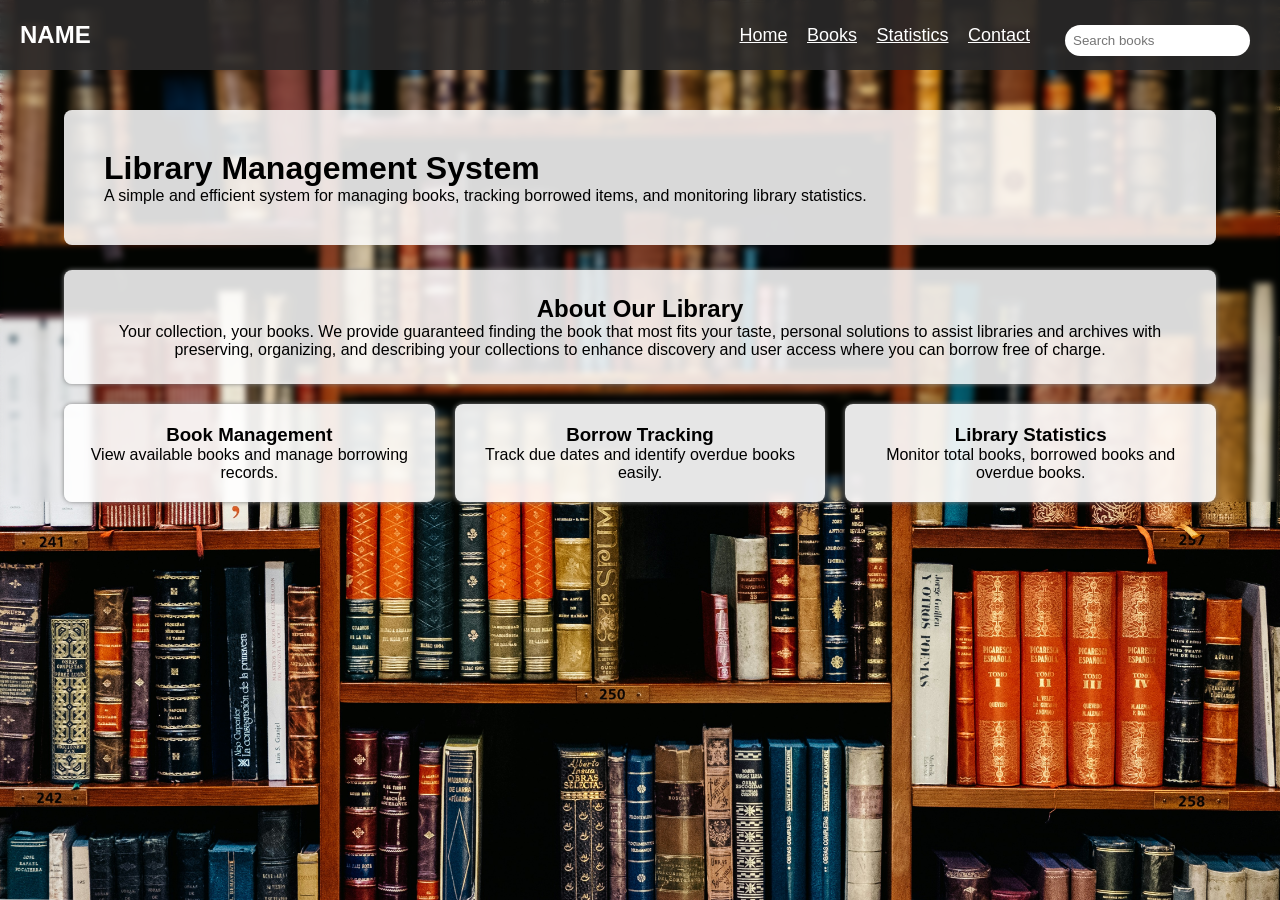
==== commit c8756594: "removed comment" ====
--- a/index.html
+++ b/index.html
@@ -67,9 +67,6 @@
         </div>
 
 
-
-        <!-- FEATURES SECTION -->
-
         <div class="features">
 
             <div class="feature-box">
@@ -107,4 +104,4 @@
     <script src="app.js"></script>
 
 </body>
-</html>+</html>
--- a/style.css
+++ b/style.css
@@ -183,3 +183,74 @@
     border-radius: 8px;
     margin-bottom: 25px;
 }
+
+
+.contact-page{
+    background: white;
+}
+
+
+.contact-container{
+    width: 60%;
+    margin: 40px auto;
+    background: white;
+    padding: 30px;
+    border-radius: 8px;
+    box-shadow: 0 0 8px gray;
+}
+
+.contact-form{
+    display: flex;
+    flex-direction: column;
+    margin-top: 20px;
+}
+
+
+.contact-form label{
+    margin-top: 10px;
+    font-weight: bold;
+}
+
+
+.contact-form input{
+    padding: 10px;
+    margin-top: 5px;
+    border: 1px solid grey;
+    border-radius: 5px;
+}
+
+
+.contact-form textarea{
+    height: 120px;
+    padding: 10px;
+    margin-top: 5px;
+    border-radius: 5px;
+    border: 1px solid gray;
+    resize: none;
+}
+
+
+.contact-form button{
+    margin-top: 15px;
+    padding: 10px;
+    background: gray;
+    color: white;
+    border: none;
+    border-radius: 5px;
+    cursor: pointer;
+}
+
+
+.contact-footer{
+    margin-top:40px;
+    background:#2b2a2a;
+    color:white;
+    padding:25px;
+    text-align:center;
+}
+
+
+.footer-content{
+    width:60%;
+    margin:auto;
+}
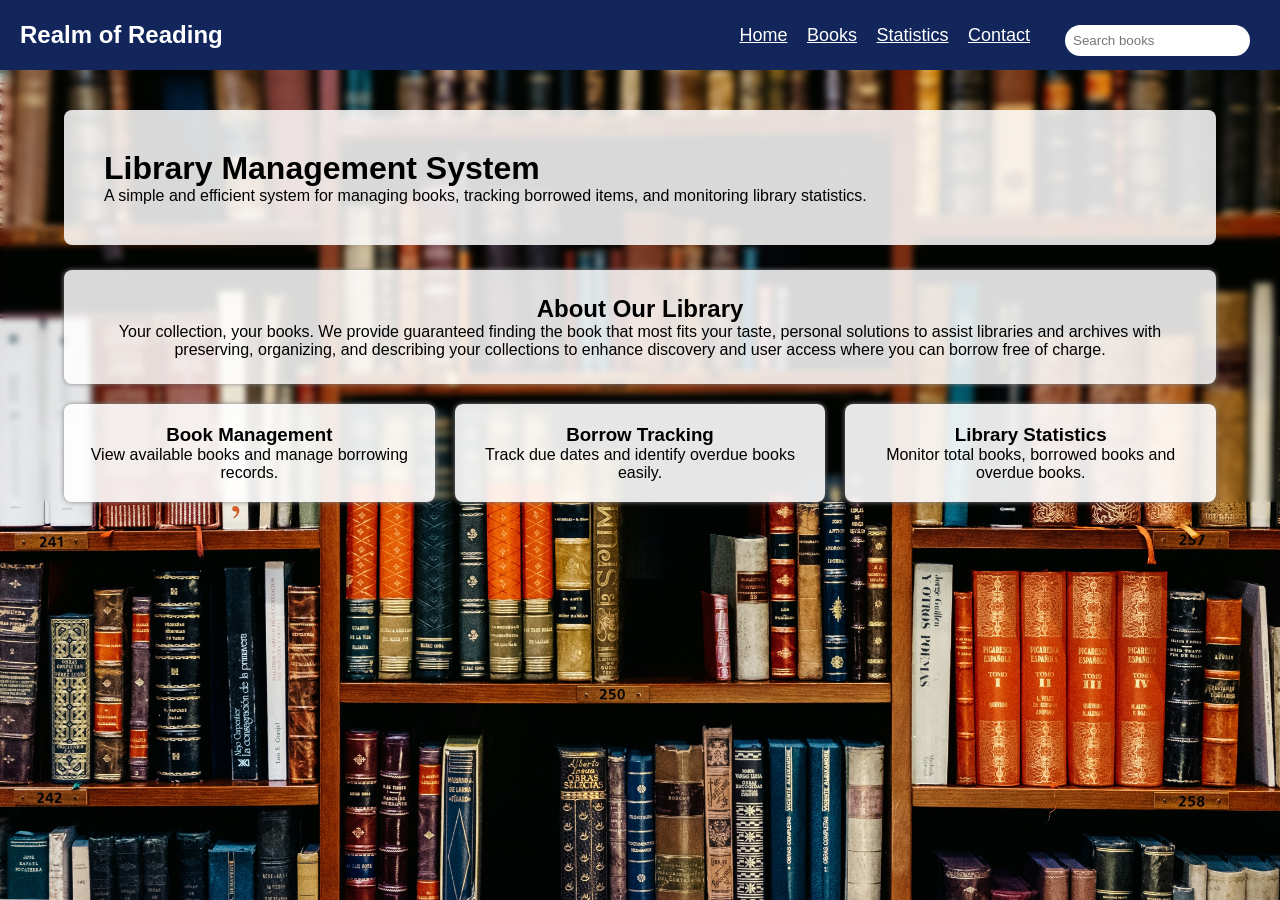
==== commit bbe48332: "name update" ====
--- a/index.html
+++ b/index.html
@@ -8,12 +8,12 @@
 </head>
 
 
-<body>
+<body class="front-page">
 
     <header class="navbar">
 
         <div class="logo">
-        <h2>NAME</h2>
+        <h2>Realm of Reading</h2>
         </div>
 
 
--- a/style.css
+++ b/style.css
@@ -15,8 +15,13 @@
 }
 
 
+.front-page{
+background-image: url(library-bg.jpg.jpg);
+}
+
+
 .navbar{
-    background: rgba(43, 42, 42, 0.9);
+    background: rgba(19, 38, 92);
     display: flex;
     justify-content: space-between;
     align-items: center;
@@ -233,7 +238,7 @@
 .contact-form button{
     margin-top: 15px;
     padding: 10px;
-    background: gray;
+    background: rgba(19, 38, 92);
     color: white;
     border: none;
     border-radius: 5px;
@@ -243,7 +248,7 @@
 
 .contact-footer{
     margin-top:40px;
-    background:#2b2a2a;
+    background:rgba(19, 38, 92);
     color:white;
     padding:25px;
     text-align:center;
